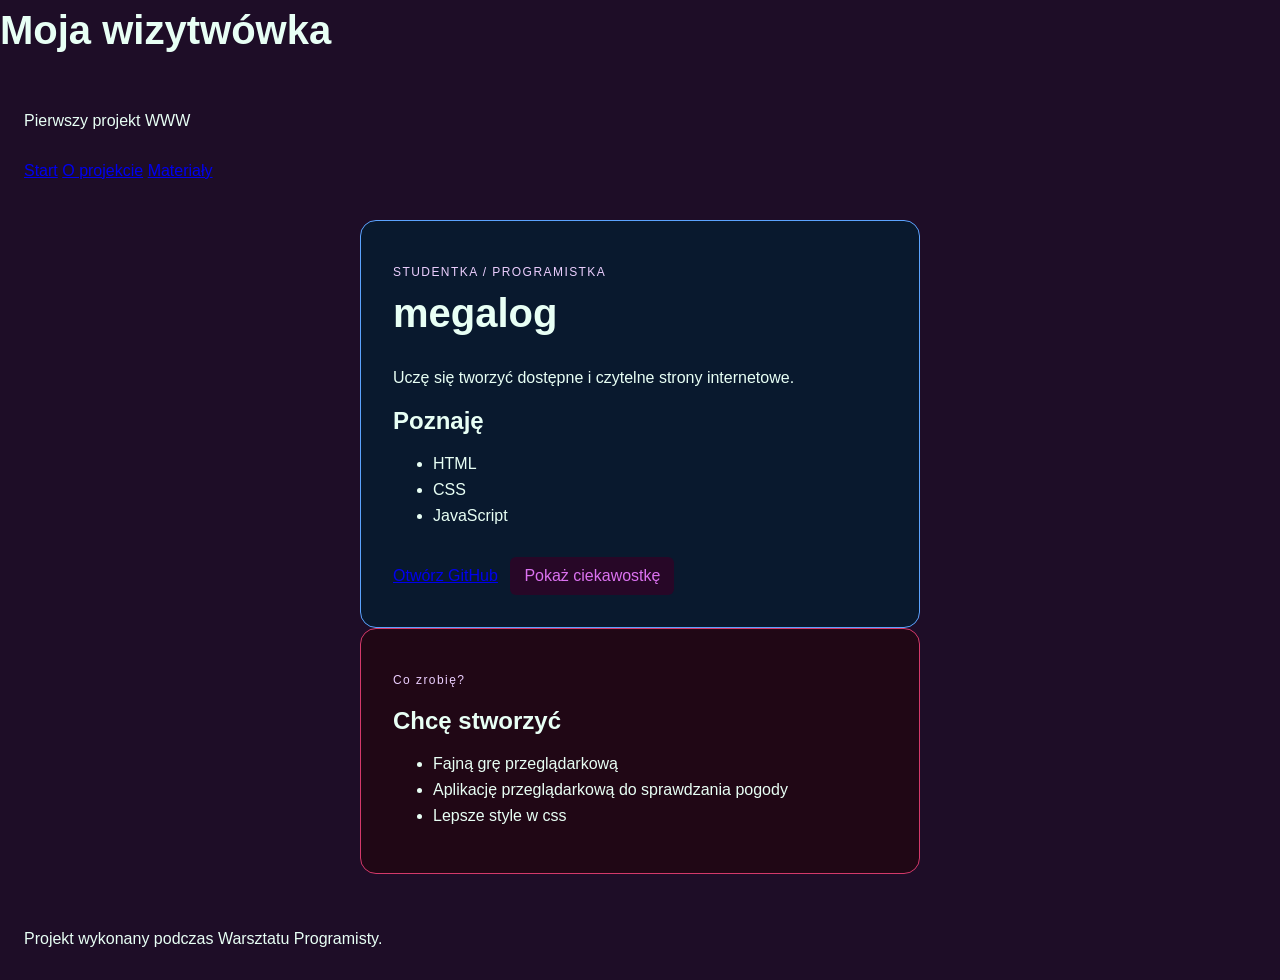
==== developer-card/index.html @ 7c92017e "pierwszy commit" ====
<!DOCTYPE html>
<html lang="en">
<head>
    <meta charset="UTF-8">
    <meta name="viewport" content="width=device-width, initial-scale=1.0">
    <link rel="stylesheet" href="styles.css"/>
    <script src="script.js"></script>
    <title>Wizytówka programisty</title>
</head>
<body>
    <h1>Moja wizytwówka</h1>

    <header>
        <p>Pierwszy projekt WWW</p>
        <nav aria-label="Główna nawigacja">
        <a href="index.html">Start</a>
        <a href="about.html">O projekcie</a>
        <a href="resources.html">Materiały</a>
        </nav>
    </header>

    <main>
        <article class="card">
            <p class="eyebrow">STUDENTKA / PROGRAMISTKA</p>
            <h1>megalog</h1>
            <p id="bio">Uczę się tworzyć dostępne i czytelne strony internetowe.</p>

            <section aria-labelledby="skills-title">
            <h2 id="skills-title">Poznaję</h2>
            <ul>
                <li>HTML</li>
                <li>CSS</li>
                <li>JavaScript</li>
            </ul>
         </section>

            <a href="https://github.com/megalogPJATK" target="_blank">Otwórz GitHub</a>
            <button id="fact-button" type="button">Pokaż ciekawostkę</button>
        </article>

        <article class="card2">
            <p class="eyebrow">Co zrobię?</p>

            <section aria-labelledby="skills-title">
            <h2 id="skills-title">Chcę stworzyć</h2>
            <ul>
                <li>Fajną grę przeglądarkową</li>
                <li>Aplikację przeglądarkową do sprawdzania pogody</li>
                <li>Lepsze style w css</li>
            </ul>
         </section>
        </article>
    </main>

    <footer>
        <p>Projekt wykonany podczas Warsztatu Programisty.</p>
    </footer>
</body>
</html>
---- developer-card/styles.css ----
* {
  box-sizing: border-box;
}

body {
  margin: 0;
  min-height: 100vh;
  font-family: Arial, sans-serif;
  color: #e8fff5;
  background: #1e0d27;
}

header, footer {
  padding: 16px 24px;
}

main {
  min-height: 75vh;
  display: grid;
  place-items: center;
  padding: 24px;
}

.card {
  width: min(100%, 560px); /* Szerokość elastyczna, maksymalnie 560 px. */
  padding: 32px; /* Wewnętrzny odstęp od krawędzi karty. */
  border: 1px solid #5ca3ff; /* Zielone obramowanie karty. */
  border-radius: 16px; /* Zaokrągla narożniki. */
  background: #09192e; /* Odróżnia kartę od tła strony. */
}

.card2 {
  width: min(100%, 560px); /* Szerokość elastyczna, maksymalnie 560 px. */
  padding: 32px; /* Wewnętrzny odstęp od krawędzi karty. */
  border: 1px solid #d4396a; /* Zielone obramowanie karty. */
  border-radius: 16px; /* Zaokrągla narożniki. */
  background: #200715; /* Odróżnia kartę od tła strony. */
}

.eyebrow {
  color: #eccfff; /* Kolor akcentu. */
  font-size: 12px; /* Zmniejsza tekst etykiety. */
  letter-spacing: 0.12em; /* Zwiększa odstępy między literami. */
}

h1 {
  margin-top: 8px; /* Zmniejsza odstęp nad nagłówkiem. */
  font-size: 40px; /* Powiększa najważniejszy tekst. */
}

li {
  margin-block: 8px; /* Dodaje pionowy odstęp między elementami. */
}

a, button {
  display: inline-block; /* Pozwala stosować marginesy jak dla pudełka. */
  margin-top: 16px; /* Oddziela kontrolki od treści powyżej. */
}


button {
  margin-left: 8px; /* Oddziela przycisk od linku. */
  padding: 10px 14px; /* Powiększa obszar przycisku. */
  border: 0; /* Usuwa domyślne obramowanie. */
  border-radius: 6px; /* Zaokrągla narożniki przycisku. */
  font: inherit; /* Dziedziczy krój pisma ze strony. */
  color: #db72f0; /* Ustawia ciemny tekst. */
  background: #270727; /* Ustawia kontrastowe tło. */
  cursor: pointer; /* Pokazuje kursor dłoni nad przyciskiem. */
}
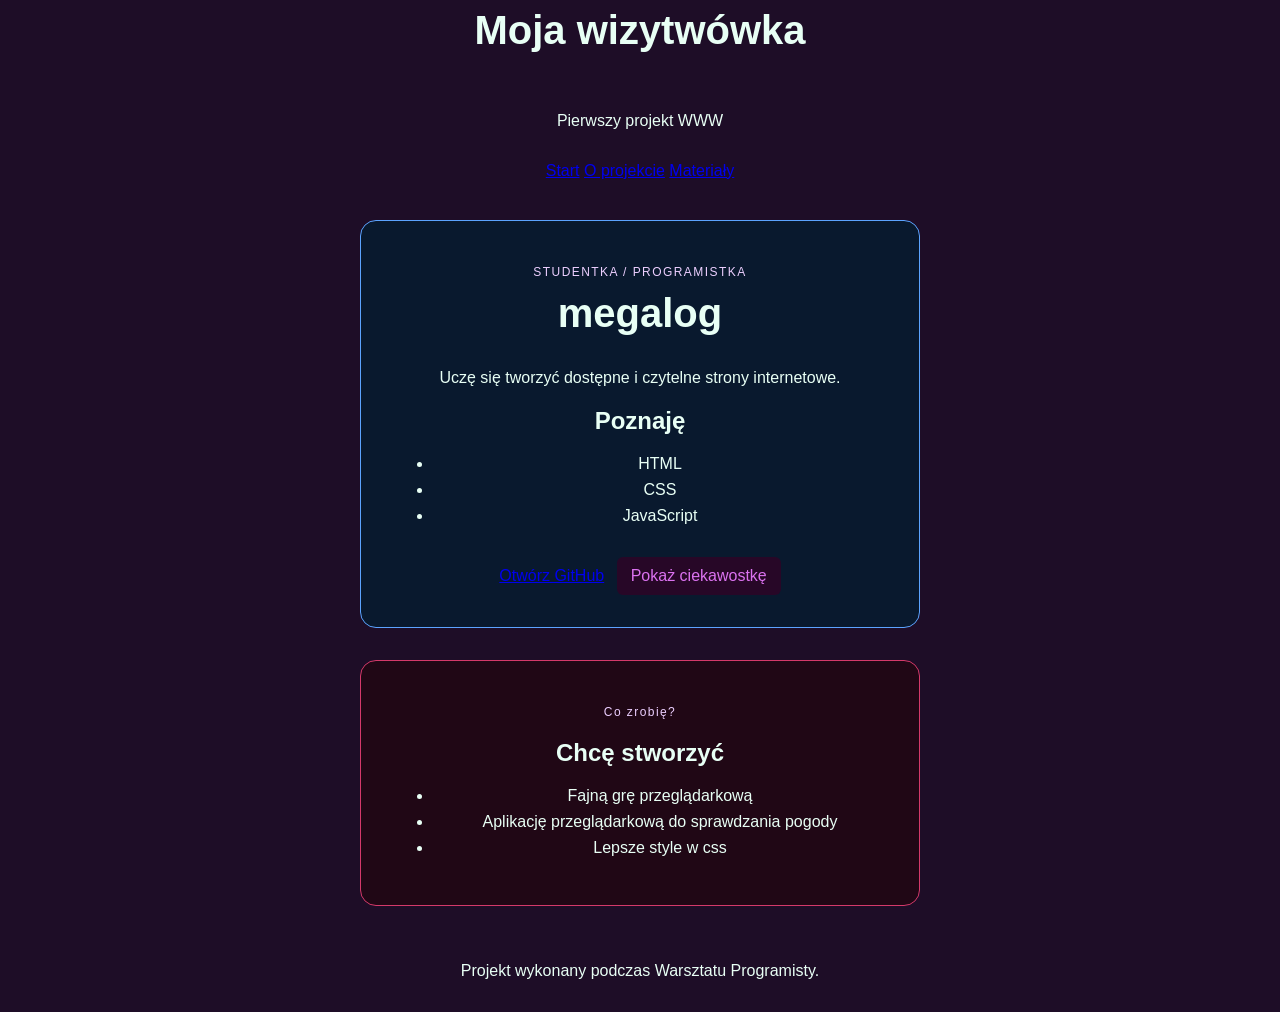
==== commit 0f3e9d5a: "uładnienie strony" ====
--- a/developer-card/index.html
+++ b/developer-card/index.html
@@ -4,7 +4,6 @@
     <meta charset="UTF-8">
     <meta name="viewport" content="width=device-width, initial-scale=1.0">
     <link rel="stylesheet" href="styles.css"/>
-    <script src="script.js"></script>
     <title>Wizytówka programisty</title>
 </head>
 <body>
@@ -38,6 +37,8 @@
             <button id="fact-button" type="button">Pokaż ciekawostkę</button>
         </article>
 
+            <p></p>
+
         <article class="card2">
             <p class="eyebrow">Co zrobię?</p>
 
@@ -55,5 +56,8 @@
     <footer>
         <p>Projekt wykonany podczas Warsztatu Programisty.</p>
     </footer>
+
+    <script src="script.js"></script>
+
 </body>
 </html>
--- a/developer-card/styles.css
+++ b/developer-card/styles.css
@@ -9,6 +9,7 @@
   font-family: Arial, sans-serif;
   color: #e8fff5;
   background: #1e0d27;
+  text-align: center;
 }
 
 header, footer {
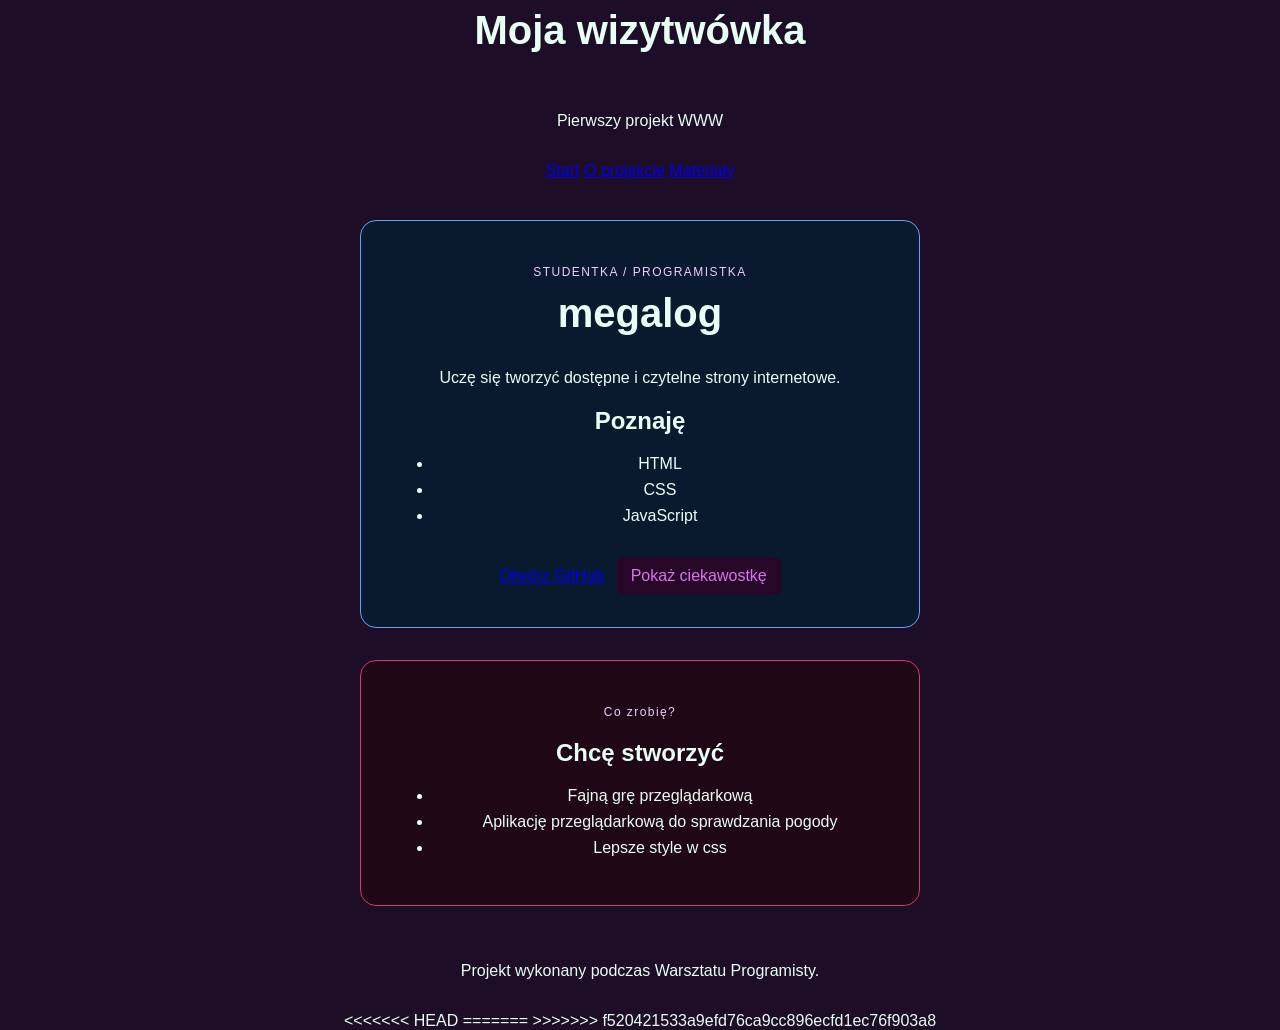
==== commit 6c00b72c: "merge ble ble" ====
--- a/developer-card/index.html
+++ b/developer-card/index.html
@@ -56,8 +56,12 @@
     <footer>
         <p>Projekt wykonany podczas Warsztatu Programisty.</p>
     </footer>
+<<<<<<< HEAD
 
     <script src="script.js"></script>
 
+=======
+    <script src="script.js"></script>
+>>>>>>> f520421533a9efd76ca9cc896ecfd1ec76f903a8
 </body>
-</html>+</html>
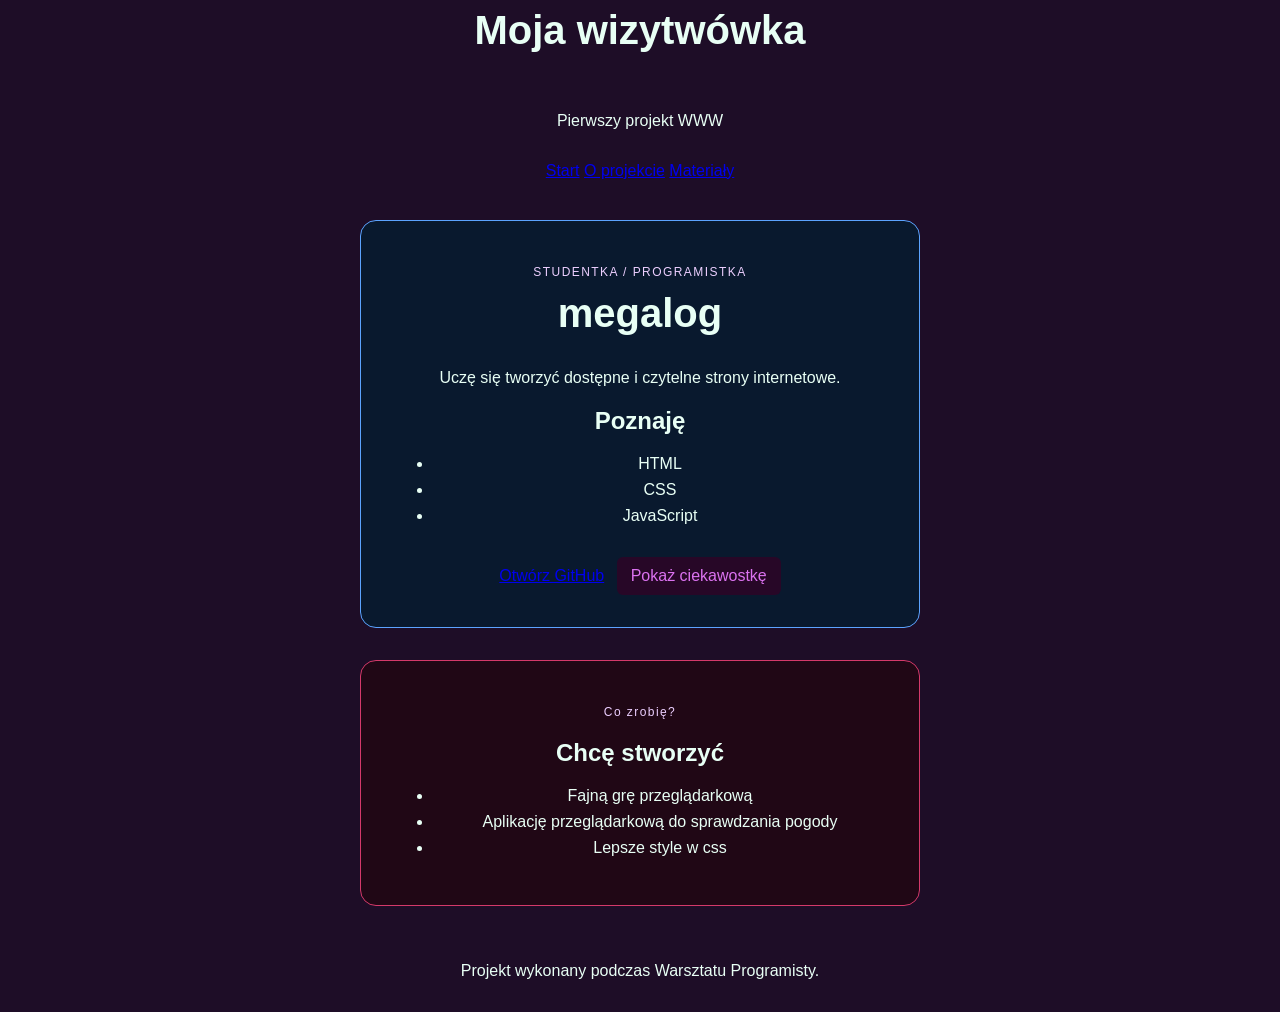
==== commit 5bb58047: "idk który commit" ====
--- a/developer-card/index.html
+++ b/developer-card/index.html
@@ -56,12 +56,8 @@
     <footer>
         <p>Projekt wykonany podczas Warsztatu Programisty.</p>
     </footer>
-<<<<<<< HEAD
 
     <script src="script.js"></script>
 
-=======
-    <script src="script.js"></script>
->>>>>>> f520421533a9efd76ca9cc896ecfd1ec76f903a8
 </body>
 </html>
